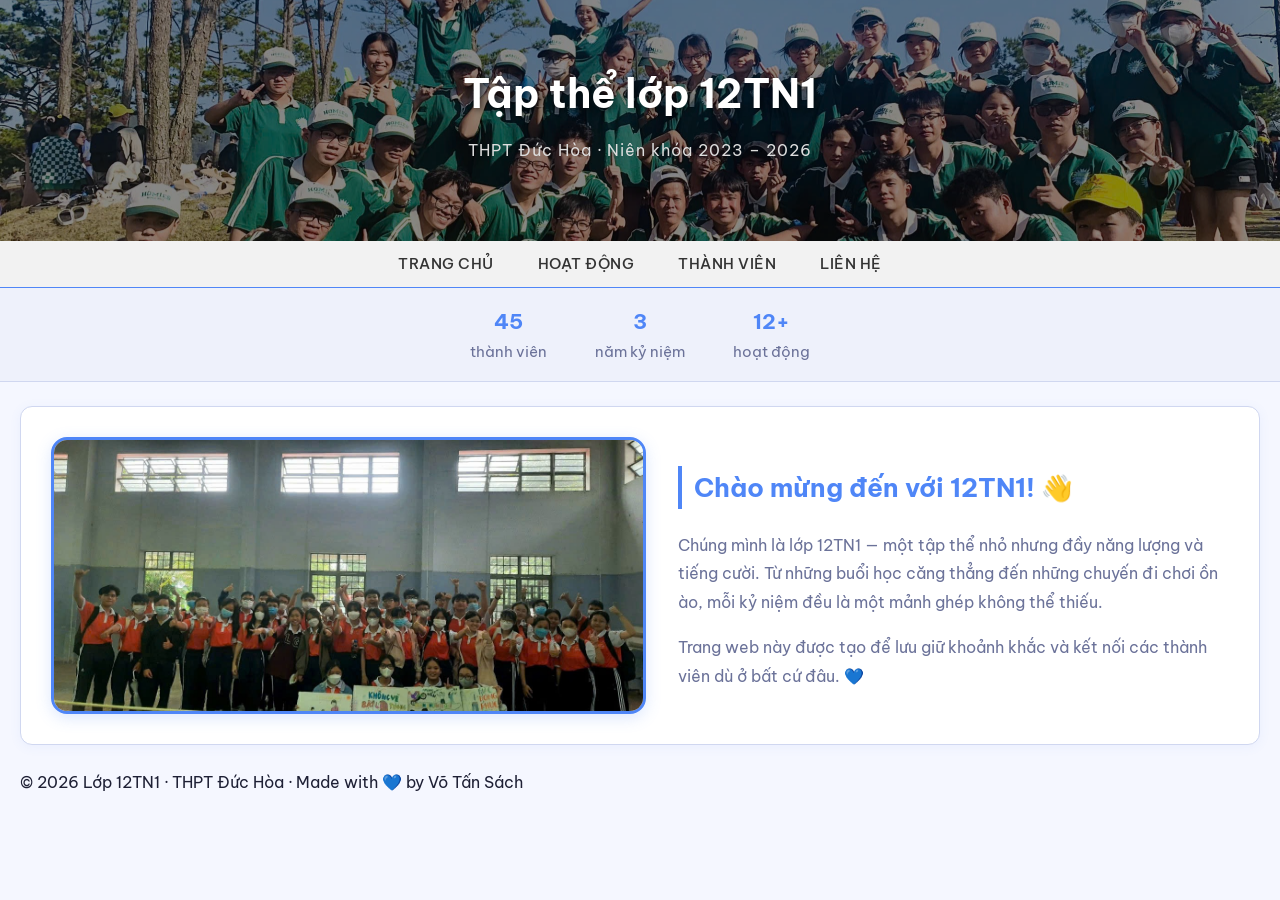
==== index.html @ 89a1d4dd "my page" ====
<!DOCTYPE html>
<html lang="en">

<head>
    <meta charset="UTF-8">
    <meta name="viewport" content="width=device-width, initial-scale=1.0">
    <link rel="stylesheet" href="style.css">
    <link rel="stylesheet" href="home.css">
    <title>12TN1</title>
</head>

<body>
    <header>
        <h1>Tập thể lớp 12TN1</h1>
        <p>THPT Đức Hòa · Niên khóa 2023 – 2026</p>
    </header>
    <nav class="navbar">
        <ul>
            <li><a href="index.html">Trang chủ</a></li>
            <li><a href="activities.html">Hoạt động</a></li>
            <li><a href="members.html">Thành viên</a></li>
            <li><a href="contact.html">Liên hệ</a></li>
        </ul>
    </nav>

    <div class="stats-bar">
        <div><strong>45</strong> thành viên</div>
        <div><strong>3</strong> năm kỷ niệm</div>
        <div><strong>12+</strong> hoạt động</div>
    </div>

    <main>
        <section class="intro-section">
            <img class="intro-image" src="media/IMG_6949.JPG" alt="Ảnh lớp" />
            <div class="intro-text">
                <h2>Chào mừng đến với 12TN1! 👋</h2>
                <p>Chúng mình là lớp 12TN1 — một tập thể nhỏ nhưng đầy năng lượng và tiếng cười. Từ những buổi học căng
                    thẳng đến những chuyến đi chơi ồn ào, mỗi kỷ niệm đều là một mảnh ghép không thể thiếu.</p>
                <p>Trang web này được tạo để lưu giữ khoảnh khắc và kết nối các thành viên dù ở bất cứ đâu. 💙</p>
            </div>
        </section>
        <footer>
            © 2026 Lớp 12TN1 · THPT Đức Hòa · Made with 💙 by Võ Tấn Sách
        </footer>
    </main>
</body>


</html>
---- style.css ----
@import url("https://fonts.googleapis.com/css2?family=Be+Vietnam+Pro:wght@400;500;700&display=swap");
:root {
	--bg-main: #f5f7ff;
	--bg-section: #ffffff;
	--bg-card: #eef1fb;
	--border: #d0d7f0;

	--accent: #4f86f7;
	--accent-soft: #3a6fd8;

	--text-primary: #1e2035;
	--text-secondary: #6b7299;
}

body {
	font-family: "Be Vietnam Pro", sans-serif;
	font-size: 16px;
	line-height: 1.7;
}

h1 {
	font-size: 2.5rem;
	font-weight: 700;
}
h2 {
	font-size: 1.6rem;
	font-weight: 700;
}
h3 {
	font-size: 1.2rem;
	font-weight: 500;
}
p {
	font-size: 1rem;
	font-weight: 400;
}
.small {
	font-size: 0.875rem;
	color: var(--text-secondary);
}

img {
	border-radius: 16px;
	border: 3px solid #4f86f7;
	box-shadow: 0 4px 16px rgba(79, 134, 247, 0.2);
}

section {
	background-color: var(--bg-section);
	border-radius: 12px;
	border: 1px solid var(--border);
	padding: 30px;
	margin: 24px 0;
	box-shadow: 0 2px 12px rgba(79, 134, 247, 0.07);
}

h2 {
	color: var(--accent);
	border-left: 4px solid var(--accent);
	padding-left: 12px;
}

p {
	color: var(--text-secondary);
	line-height: 1.8;
}

.navbar a {
	font-size: 0.95rem;
	font-weight: 500;
	letter-spacing: 0.5px;
	text-transform: uppercase;
}

body {
	margin: -1;
	background-color: var(--bg-main);
	color: var(--text-primary);
}

body {
	background-color: var(--bg-main);
	color: var(--text-primary);
}

.navbar ul {
	background-color: var(--bg-section);
	border-bottom: 1px solid var(--accent);
}
.navbar a {
	color: var(--text-primary);
}
.navbar a:hover {
	background-color: var(--bg-card);
	color: var(--accent);
}

body {
	margin: 0;
}
main {
	margin-left: 20px;
	margin-right: 20px;
}
h1 {
	text-align: center;
	color: #333;
	margin-top: 20px;
}
header {
	background-image: url("media/IMG_6955.JPG");
	background-size: cover;
	background-position: center;
	padding: 60px 20px;
	position: relative;
}
header::before {
	content: "";
	position: absolute;
	inset: 0;
	background-color: rgba(0, 0, 0, 0.45);
}
header h1 {
	position: relative;
	color: white;
	font-size: 2.5rem;
	text-shadow: 2px 2px 6px rgba(0, 0, 0, 0.6);
	margin: 0;
}
header p {
	position: relative;
	text-align: center;
	color: #ddd;
	font-size: 1rem;
	margin-top: 8px;
	letter-spacing: 1px;
}
.navbar ul {
	text-align: center;
	list-style-type: none;
	background-color: #f2f2f2;
	margin-top: 20px;
	padding: 0px;
	margin: 0px;
}
.navbar a {
	display: block;
	color: #333;
	text-decoration: none;
	padding: 10px 20px;
	text-align: center;
}
.navbar a:hover {
	background-color: #ddd;
}
.navbar li {
	display: inline-block;
}
.navbar {
	position: sticky;
	top: 0;
}
---- home.css ----
/*Style riêng cho page*/
.stats-bar {
	display: flex;
	justify-content: center;
	gap: 48px;
	padding: 16px;
	background: var(--bg-card);
	border-bottom: 1px solid var(--border);
	font-size: 0.95rem;
	color: var(--text-secondary);
}
.stats-bar strong {
	color: var(--accent);
	font-size: 1.3rem;
	display: block;
	text-align: center;
}
.intro-image {
	display: block;
	width: 100%;
	max-width: 1000px;
	margin-bottom: 20px;
	margin-left: auto;
	margin-right: auto;
}
.intro-section {
	display: flex;
	gap: 32px;
	align-items: center;
}
.intro-image {
	width: 50%;
	margin: 0;
}
.intro-text {
	width: 50%;
}
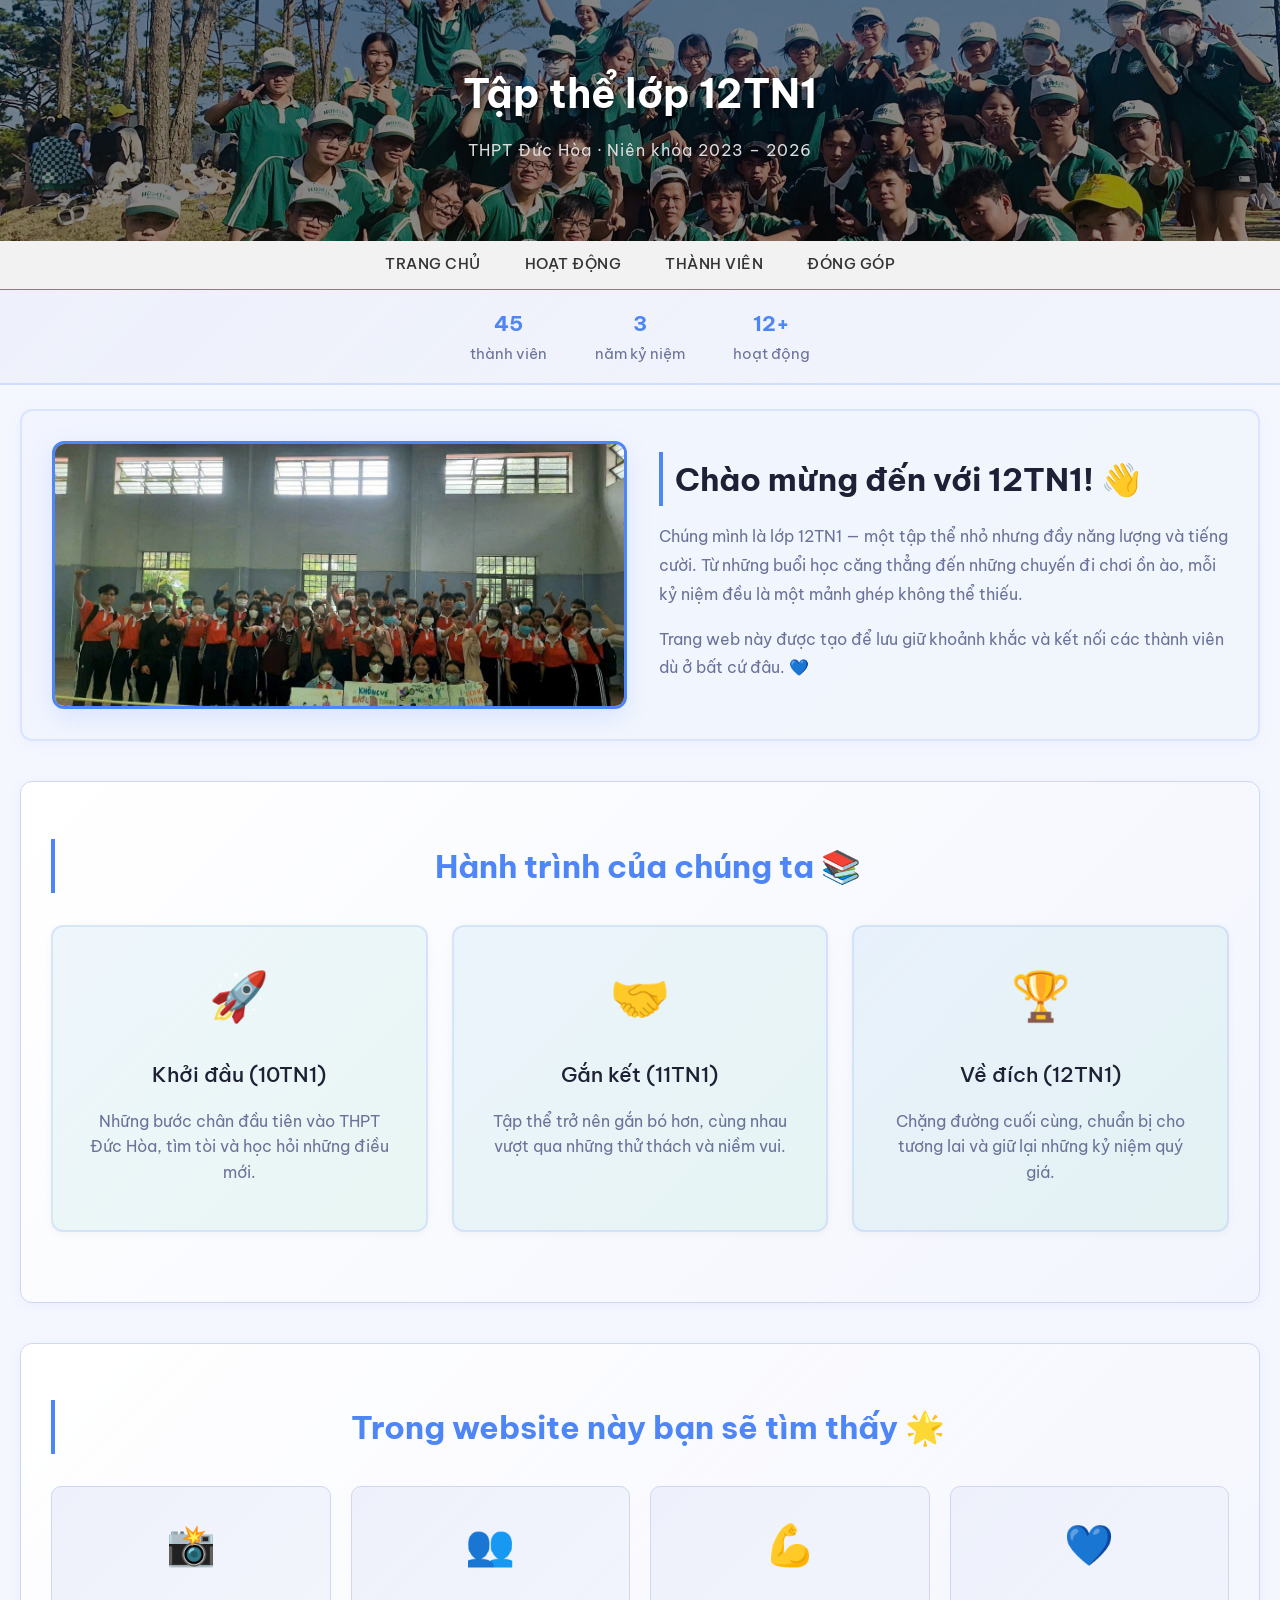
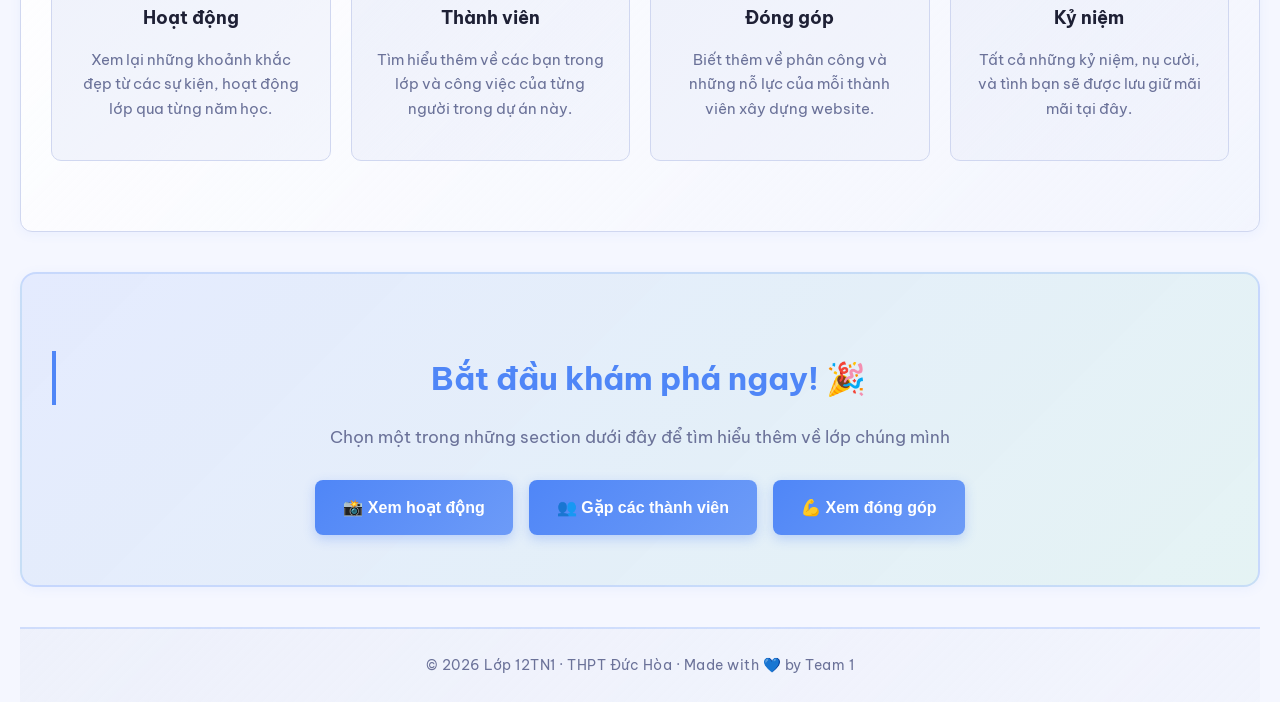
==== commit 6060c059: "big update" ====
--- a/index.html
+++ b/index.html
@@ -6,7 +6,8 @@
     <meta name="viewport" content="width=device-width, initial-scale=1.0">
     <link rel="stylesheet" href="style.css">
     <link rel="stylesheet" href="home.css">
-    <title>12TN1</title>
+    <link rel="icon" href="media/9f4af7f174a8c1f698b9-removebg-preview.png" type="image/png">
+    <title>12TN1 · Trang chủ</title>
 </head>
 
 <body>
@@ -19,7 +20,7 @@
             <li><a href="index.html">Trang chủ</a></li>
             <li><a href="activities.html">Hoạt động</a></li>
             <li><a href="members.html">Thành viên</a></li>
-            <li><a href="contact.html">Liên hệ</a></li>
+            <li><a href="contact.html">Đóng góp</a></li>
         </ul>
     </nav>
 
@@ -39,8 +40,66 @@
                 <p>Trang web này được tạo để lưu giữ khoảnh khắc và kết nối các thành viên dù ở bất cứ đâu. 💙</p>
             </div>
         </section>
+
+        <section class="highlights-section">
+            <h2>Hành trình của chúng ta 📚</h2>
+            <div class="highlights-grid">
+                <div class="highlight-card">
+                    <div class="highlight-icon">🚀</div>
+                    <h3>Khởi đầu (10TN1)</h3>
+                    <p>Những bước chân đầu tiên vào THPT Đức Hòa, tìm tòi và học hỏi những điều mới.</p>
+                </div>
+                <div class="highlight-card">
+                    <div class="highlight-icon">🤝</div>
+                    <h3>Gắn kết (11TN1)</h3>
+                    <p>Tập thể trở nên gắn bó hơn, cùng nhau vượt qua những thử thách và niềm vui.</p>
+                </div>
+                <div class="highlight-card">
+                    <div class="highlight-icon">🏆</div>
+                    <h3>Về đích (12TN1)</h3>
+                    <p>Chặng đường cuối cùng, chuẩn bị cho tương lai và giữ lại những kỷ niệm quý giá.</p>
+                </div>
+            </div>
+        </section>
+
+        <section class="features-section">
+            <h2>Trong website này bạn sẽ tìm thấy 🌟</h2>
+            <div class="features-grid">
+                <div class="feature-item">
+                    <span class="feature-number">📸</span>
+                    <h4>Hoạt động</h4>
+                    <p>Xem lại những khoảnh khắc đẹp từ các sự kiện, hoạt động lớp qua từng năm học.</p>
+                </div>
+                <div class="feature-item">
+                    <span class="feature-number">👥</span>
+                    <h4>Thành viên</h4>
+                    <p>Tìm hiểu thêm về các bạn trong lớp và công việc của từng người trong dự án này.</p>
+                </div>
+                <div class="feature-item">
+                    <span class="feature-number">💪</span>
+                    <h4>Đóng góp</h4>
+                    <p>Biết thêm về phân công và những nỗ lực của mỗi thành viên xây dựng website.</p>
+                </div>
+                <div class="feature-item">
+                    <span class="feature-number">💙</span>
+                    <h4>Kỷ niệm</h4>
+                    <p>Tất cả những kỷ niệm, nụ cười, và tình bạn sẽ được lưu giữ mãi mãi tại đây.</p>
+                </div>
+            </div>
+        </section>
+
+        <section class="call-to-action">
+            <h2>Bắt đầu khám phá ngay! 🎉</h2>
+            <p>Chọn một trong những section dưới đây để tìm hiểu thêm về lớp chúng mình</p>
+            <div class="cta-buttons">
+                <a href="activities.html" class="cta-btn">📸 Xem hoạt động</a>
+                <a href="members.html" class="cta-btn">👥 Gặp các thành viên</a>
+                <a href="contact.html" class="cta-btn">💪 Xem đóng góp</a>
+            </div>
+        </section>
+
         <footer>
-            © 2026 Lớp 12TN1 · THPT Đức Hòa · Made with 💙 by Võ Tấn Sách
+            © 2026 Lớp 12TN1 · THPT Đức Hòa · Made with 💙 by Team 1
         </footer>
     </main>
 </body>
--- a/style.css
+++ b/style.css
@@ -52,6 +52,12 @@
 	padding: 30px;
 	margin: 24px 0;
 	box-shadow: 0 2px 12px rgba(79, 134, 247, 0.07);
+	background: linear-gradient(
+		135deg,
+		var(--bg-section) 0%,
+		rgba(238, 241, 251, 0.3) 100%
+	);
+	transition: all 0.3s ease;
 }
 
 h2 {
@@ -89,10 +95,14 @@
 }
 .navbar a {
 	color: var(--text-primary);
+	transition: all 0.3s ease;
+	border-bottom: 2px solid transparent;
+	position: relative;
 }
 .navbar a:hover {
 	background-color: var(--bg-card);
 	color: var(--accent);
+	border-bottom-color: var(--accent);
 }
 
 body {
@@ -126,6 +136,7 @@
 	font-size: 2.5rem;
 	text-shadow: 2px 2px 6px rgba(0, 0, 0, 0.6);
 	margin: 0;
+	animation: slideDown 0.6s ease-out;
 }
 header p {
 	position: relative;
@@ -134,6 +145,27 @@
 	font-size: 1rem;
 	margin-top: 8px;
 	letter-spacing: 1px;
+	animation: fadeIn 0.8s ease-out 0.2s both;
+}
+
+@keyframes slideDown {
+	from {
+		opacity: 0;
+		transform: translateY(-20px);
+	}
+	to {
+		opacity: 1;
+		transform: translateY(0);
+	}
+}
+
+@keyframes fadeIn {
+	from {
+		opacity: 0;
+	}
+	to {
+		opacity: 1;
+	}
 }
 .navbar ul {
 	text-align: center;
@@ -159,4 +191,166 @@
 .navbar {
 	position: sticky;
 	top: 0;
-}
+	z-index: 100;
+	background-color: var(--bg-section); /* thêm dòng này */
+}
+
+footer {
+	background: linear-gradient(
+		135deg,
+		var(--bg-card) 0%,
+		rgba(238, 241, 251, 0.5) 100%
+	);
+	border-top: 2px solid rgba(79, 134, 247, 0.2);
+	padding: 24px;
+	text-align: center;
+	color: var(--text-secondary);
+	font-size: 0.9rem;
+	letter-spacing: 0.5px;
+	transition: all 0.3s ease;
+}
+
+footer:hover {
+	background: linear-gradient(
+		135deg,
+		rgba(238, 241, 251, 0.6),
+		var(--bg-card) 100%
+	);
+}
+
+/* Mobile Responsive Design */
+@media (max-width: 1024px) {
+	h1 {
+		font-size: 2rem;
+	}
+	h2 {
+		font-size: 1.4rem;
+	}
+	section {
+		padding: 24px;
+		margin: 16px 0;
+	}
+
+	main {
+		margin-left: 16px;
+		margin-right: 16px;
+	}
+
+	header {
+		padding: 40px 16px;
+	}
+	header h1 {
+		font-size: 2rem;
+	}
+}
+
+@media (max-width: 768px) {
+	h1 {
+		font-size: 1.8rem;
+	}
+	h2 {
+		font-size: 1.2rem;
+	}
+	h3 {
+		font-size: 1.05rem;
+	}
+	p {
+		font-size: 0.95rem;
+	}
+
+	section {
+		padding: 18px;
+		margin: 12px 0;
+		border-radius: 8px;
+	}
+
+	main {
+		margin-left: 12px;
+		margin-right: 12px;
+	}
+
+	header {
+		padding: 32px 12px;
+	}
+	header h1 {
+		font-size: 1.6rem;
+	}
+	header p {
+		font-size: 0.9rem;
+	}
+
+	.navbar a {
+		padding: 8px 12px;
+		font-size: 0.85rem;
+	}
+	.navbar li {
+		display: inline-block;
+		width: auto;
+	}
+}
+
+@media (max-width: 640px) {
+	body {
+		font-size: 14px;
+	}
+
+	h1 {
+		font-size: 1.5rem;
+	}
+	h2 {
+		font-size: 1.1rem;
+	}
+	h3 {
+		font-size: 1rem;
+	}
+	p {
+		font-size: 0.9rem;
+		line-height: 1.6;
+	}
+	.small {
+		font-size: 0.8rem;
+	}
+
+	img {
+		border-width: 2px;
+		border-radius: 12px;
+	}
+
+	section {
+		padding: 14px;
+		margin: 10px 0;
+		border-radius: 8px;
+	}
+
+	main {
+		margin-left: 8px;
+		margin-right: 8px;
+	}
+
+	header {
+		padding: 24px 8px;
+	}
+	header h1 {
+		font-size: 1.3rem;
+	}
+	header p {
+		font-size: 0.8rem;
+		margin-top: 6px;
+	}
+
+	h2 {
+		padding-left: 8px;
+		border-left-width: 3px;
+	}
+
+	.navbar a {
+		padding: 6px 8px;
+		font-size: 0.8rem;
+		letter-spacing: 0px;
+	}
+
+	footer {
+		padding: 16px 8px;
+		font-size: 0.8rem;
+	}
+}
--- a/home.css
+++ b/home.css
@@ -4,8 +4,12 @@
 	justify-content: center;
 	gap: 48px;
 	padding: 16px;
-	background: var(--bg-card);
-	border-bottom: 1px solid var(--border);
+	background: linear-gradient(
+		135deg,
+		var(--bg-card) 0%,
+		rgba(238, 241, 251, 0.5) 100%
+	);
+	border-bottom: 2px solid rgba(79, 134, 247, 0.2);
 	font-size: 0.95rem;
 	color: var(--text-secondary);
 }
@@ -27,11 +31,367 @@
 	display: flex;
 	gap: 32px;
 	align-items: center;
-}
+	background: linear-gradient(
+		135deg,
+		rgba(79, 134, 247, 0.02),
+		rgba(46, 204, 113, 0.02)
+	);
+	padding: 30px;
+	border-radius: 12px;
+	border: 2px solid rgba(79, 134, 247, 0.15);
+	transition: all 0.3s ease;
+	box-shadow: 0 4px 16px rgba(79, 134, 247, 0.06);
+}
+
+.intro-section:hover {
+	border-color: rgba(79, 134, 247, 0.25);
+	box-shadow: 0 8px 24px rgba(79, 134, 247, 0.12);
+}
+
 .intro-image {
 	width: 50%;
 	margin: 0;
-}
+	border-radius: 12px;
+	overflow: hidden;
+	box-shadow: 0 8px 24px rgba(79, 134, 247, 0.15);
+	transition: transform 0.3s ease;
+}
+
+.intro-section:hover .intro-image {
+	transform: scale(1.02);
+}
+
 .intro-text {
 	width: 50%;
 }
+
+.intro-text h2 {
+	font-size: 2rem;
+	margin-top: 0;
+	margin-bottom: 16px;
+	color: var(--text-primary);
+}
+
+.intro-text p {
+	margin-bottom: 16px;
+	line-height: 1.8;
+	color: var(--text-secondary);
+}
+
+/* Highlights Section */
+.highlights-section {
+	margin-top: 40px;
+}
+
+.highlights-section h2 {
+	text-align: center;
+	margin-bottom: 32px;
+	font-size: 2rem;
+}
+
+.highlights-grid {
+	display: grid;
+	grid-template-columns: repeat(auto-fit, minmax(280px, 1fr));
+	gap: 24px;
+	margin-bottom: 40px;
+}
+
+.highlight-card {
+	background: linear-gradient(
+		135deg,
+		rgba(52, 152, 219, 0.08),
+		rgba(46, 204, 113, 0.08)
+	);
+	padding: 28px;
+	border-radius: 12px;
+	border: 2px solid rgba(79, 134, 247, 0.15);
+	text-align: center;
+	transition: all 0.3s ease;
+	box-shadow: 0 2px 8px rgba(0, 0, 0, 0.04);
+}
+
+.highlight-card:hover {
+	transform: translateY(-6px);
+	border-color: rgba(79, 134, 247, 0.3);
+	box-shadow: 0 12px 28px rgba(79, 134, 247, 0.15);
+	background: linear-gradient(
+		135deg,
+		rgba(52, 152, 219, 0.12),
+		rgba(46, 204, 113, 0.12)
+	);
+}
+
+.highlight-icon {
+	font-size: 3rem;
+	margin-bottom: 12px;
+	display: block;
+}
+
+.highlight-card h3 {
+	font-size: 1.3rem;
+	margin-bottom: 12px;
+	color: var(--text-primary);
+}
+
+.highlight-card p {
+	color: var(--text-secondary);
+	line-height: 1.6;
+}
+
+/* Features Section */
+.features-section {
+	margin-top: 40px;
+}
+
+.features-section h2 {
+	text-align: center;
+	margin-bottom: 32px;
+	font-size: 2rem;
+}
+
+.features-grid {
+	display: grid;
+	grid-template-columns: repeat(auto-fit, minmax(240px, 1fr));
+	gap: 20px;
+	margin-bottom: 40px;
+}
+
+.feature-item {
+	padding: 24px;
+	background: linear-gradient(135deg, var(--bg-card), rgba(238, 241, 251, 0.5));
+	border: 1.5px solid var(--border);
+	border-radius: 10px;
+	text-align: center;
+	transition: all 0.3s ease;
+	position: relative;
+	overflow: hidden;
+}
+
+.feature-item::before {
+	content: "";
+	position: absolute;
+	top: 0;
+	left: 0;
+	width: 100%;
+	height: 3px;
+	background: linear-gradient(90deg, #e74c3c, #f39c12, #2ecc71, #3498db);
+	opacity: 0;
+	transition: opacity 0.3s ease;
+}
+
+.feature-item:hover::before {
+	opacity: 1;
+}
+
+.feature-item:hover {
+	transform: translateY(-4px);
+	box-shadow: 0 8px 20px rgba(79, 134, 247, 0.12);
+	border-color: rgba(79, 134, 247, 0.3);
+}
+
+.feature-number {
+	font-size: 2.5rem;
+	display: block;
+	margin-bottom: 12px;
+}
+
+.feature-item h4 {
+	font-size: 1.1rem;
+	margin-bottom: 8px;
+	color: var(--text-primary);
+}
+
+.feature-item p {
+	font-size: 0.95rem;
+	color: var(--text-secondary);
+	line-height: 1.6;
+}
+
+/* Call to Action */
+.call-to-action {
+	background: linear-gradient(
+		135deg,
+		rgba(79, 134, 247, 0.1),
+		rgba(46, 204, 113, 0.08)
+	);
+	padding: 50px 30px;
+	border-radius: 16px;
+	text-align: center;
+	border: 2px solid rgba(79, 134, 247, 0.2);
+	margin: 40px 0;
+	transition: all 0.3s ease;
+}
+
+.call-to-action:hover {
+	border-color: rgba(79, 134, 247, 0.3);
+	box-shadow: 0 12px 32px rgba(79, 134, 247, 0.1);
+}
+
+.call-to-action h2 {
+	font-size: 2rem;
+	margin-bottom: 12px;
+}
+
+.call-to-action p {
+	font-size: 1.05rem;
+	margin-bottom: 28px;
+	color: var(--text-secondary);
+}
+
+.cta-buttons {
+	display: flex;
+	gap: 16px;
+	justify-content: center;
+	flex-wrap: wrap;
+}
+
+.cta-btn {
+	padding: 14px 28px;
+	background: linear-gradient(135deg, var(--accent), rgba(79, 134, 247, 0.8));
+	color: white;
+	text-decoration: none;
+	border-radius: 8px;
+	font-weight: 600;
+	transition: all 0.3s ease;
+	box-shadow: 0 4px 12px rgba(79, 134, 247, 0.3);
+	display: inline-block;
+}
+
+.cta-btn:hover {
+	transform: translateY(-2px);
+	box-shadow: 0 8px 20px rgba(79, 134, 247, 0.4);
+	background: linear-gradient(
+		135deg,
+		rgba(79, 134, 247, 0.9),
+		var(--accent-soft)
+	);
+}
+
+/* Responsive design */
+@media screen and (max-width: 1024px) {
+	.stats-bar {
+		gap: 32px;
+		padding: 12px;
+	}
+	.stats-bar strong {
+		font-size: 1.1rem;
+	}
+
+	.highlights-grid {
+		grid-template-columns: repeat(2, 1fr);
+	}
+
+	.features-grid {
+		grid-template-columns: repeat(2, 1fr);
+	}
+}
+
+@media screen and (max-width: 768px) {
+	.stats-bar {
+		gap: 20px;
+		font-size: 0.85rem;
+		padding: 12px;
+	}
+	.stats-bar strong {
+		font-size: 1rem;
+	}
+
+	.intro-section {
+		flex-direction: column;
+		gap: 20px;
+		padding: 20px;
+	}
+
+	.intro-image,
+	.intro-text {
+		width: 100%;
+	}
+
+	.intro-text h2 {
+		font-size: 1.6rem;
+	}
+
+	.highlights-section h2,
+	.features-section h2 {
+		font-size: 1.6rem;
+	}
+
+	.call-to-action {
+		padding: 30px 20px;
+		margin: 30px 0;
+	}
+
+	.call-to-action h2 {
+		font-size: 1.5rem;
+	}
+
+	.cta-buttons {
+		gap: 12px;
+	}
+
+	.cta-btn {
+		padding: 12px 20px;
+		font-size: 0.95rem;
+	}
+}
+
+@media screen and (max-width: 640px) {
+	.stats-bar {
+		gap: 16px;
+		font-size: 0.8rem;
+		padding: 8px;
+		flex-wrap: wrap;
+	}
+	.stats-bar strong {
+		font-size: 0.95rem;
+	}
+
+	.intro-section {
+		gap: 16px;
+		padding: 16px;
+	}
+
+	.highlights-grid,
+	.features-grid {
+		grid-template-columns: 1fr;
+		gap: 16px;
+	}
+
+	.highlight-card {
+		padding: 20px;
+	}
+
+	.feature-item {
+		padding: 18px;
+	}
+
+	.feature-number {
+		font-size: 2rem;
+		margin-bottom: 8px;
+	}
+
+	.call-to-action {
+		padding: 24px 16px;
+		margin: 24px 0;
+		border-radius: 12px;
+	}
+
+	.call-to-action h2 {
+		font-size: 1.3rem;
+	}
+
+	.call-to-action p {
+		font-size: 0.95rem;
+		margin-bottom: 20px;
+	}
+
+	.cta-buttons {
+		flex-direction: column;
+		gap: 10px;
+	}
+
+	.cta-btn {
+		width: 100%;
+		text-align: center;
+	}
+}
